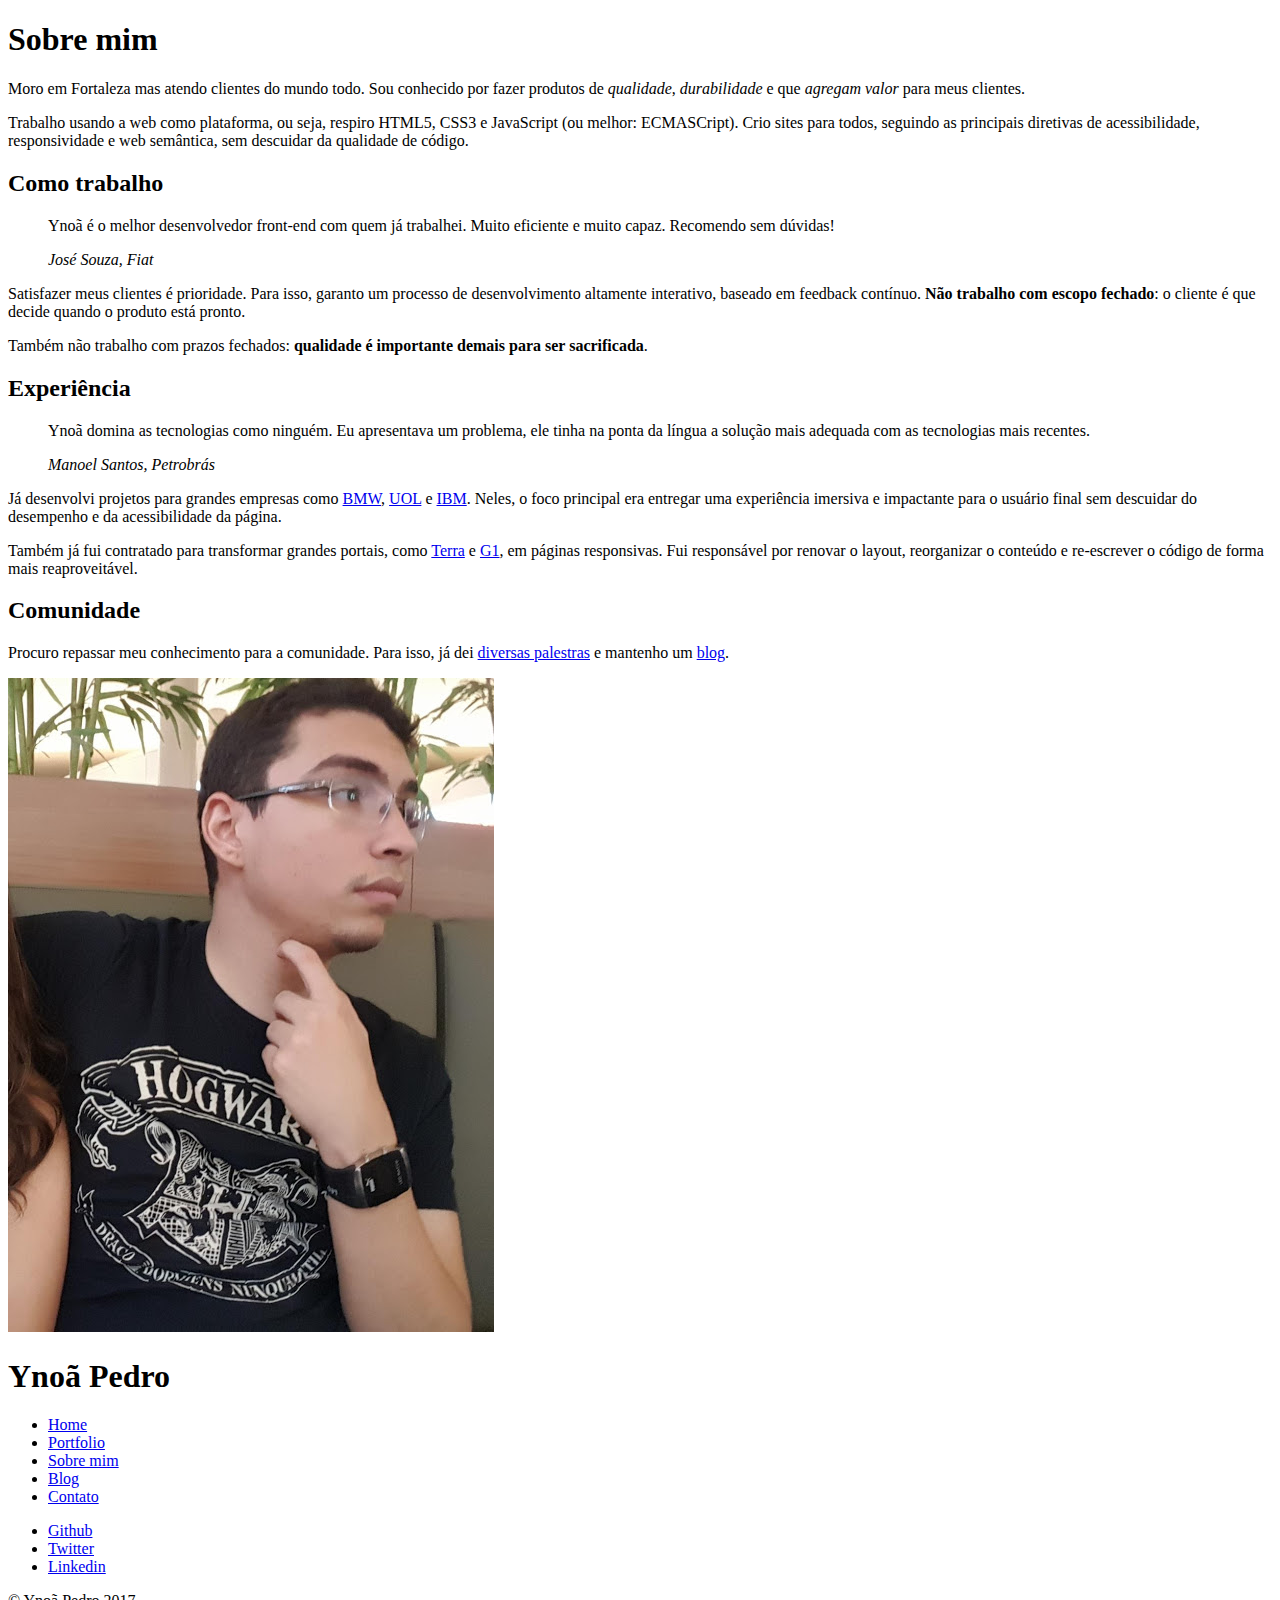
==== bio.html @ 22cb016d "adding the index page" ====
<!DOCTYPE html>
<html>

<head>
    <title>Biografia -Ynoã Pedro</title>
    <meta charset="utf-8">
    <link rel="icon" href="/home/ypedro/Projetos/Alura/html_css/alurahtmlcss/img/favicon.png">
    <link rel="stylesheet" href="/home/ypedro/Projetos/Alura/html_css/alurahtmlcss/css/reset.css">
    <link rel="stylesheet" href="/home/ypedro/Projetos/Alura/html_css/alurahtmlcss/css/site.css">
    <link rel="stylesheet" href="/home/ypedro/Projetos/Alura/html_css/alurahtmlcss/css/bio.css">
    <link rel="stylesheet" href="http://fonts.googleapis.com/css?family=Crimson+Text:400,400italic,600">
    <link rel="stylesheet" href="http://fonts.googleapis.com/css?family=Open+Sans+Condensed:700">
</head>

<body>
    <main>
        <h1 class="titulo-principal">Sobre mim</h1>

        <div class="container">
            <p>Moro em Fortaleza mas atendo clientes do mundo todo. Sou conhecido por fazer produtos de
                <em>qualidade</em>,
                <em>durabilidade</em> e que
                <em>agregam valor</em> para meus clientes.</p>

            <p>Trabalho usando a web como plataforma, ou seja, respiro HTML5, CSS3 e JavaScript (ou melhor: ECMASCript). Crio
                sites para todos, seguindo as principais diretivas de acessibilidade, responsividade e web semântica, sem
                descuidar da qualidade de código.</p>

            <h2 class="subtitulo-texto">Como trabalho</h2>

            <blockquote class="citacao-bio fiat">
                <p>Ynoã é o melhor desenvolvedor front-end com quem já trabalhei. Muito eficiente e muito capaz. Recomendo sem
                    dúvidas!
                </p>
                <cite>José Souza, Fiat</cite>
            </blockquote>

            <p>Satisfazer meus clientes é prioridade. Para isso, garanto um processo de desenvolvimento altamente interativo,
                baseado em feedback contínuo.
                <strong>Não trabalho com escopo fechado</strong>: o cliente é que decide quando o produto está pronto.</p>

            <p>Também não trabalho com prazos fechados:
                <strong>qualidade é importante demais para ser sacrificada</strong>.</p>

            <h2 class="subtitulo-texto">Experiência</h2>

            <blockquote class="citacao-bio petrobras">
                <p>Ynoã domina as tecnologias como ninguém. Eu apresentava um problema, ele tinha na ponta da língua a solução
                    mais adequada com as tecnologias mais recentes.</p>
                <cite>Manoel Santos, Petrobrás</cite>
            </blockquote>

            <p>Já desenvolvi projetos para grandes empresas como
                <a href="http://www.bmw.com">BMW</a>,
                <a href="http://www.uol.com.br">UOL</a> e
                <a href="http://www.ibm.com.br">IBM</a>. Neles, o foco principal era entregar uma experiência imersiva e impactante para o usuário final
                sem descuidar do desempenho e da acessibilidade da página.</p>

            <p>Também já fui contratado para transformar grandes portais, como
                <a href="http://www.terra.com.br">Terra</a> e
                <a href="http://www.g1.globo.com">G1</a>, em páginas responsivas. Fui responsável por renovar o layout, reorganizar o conteúdo e re-escrever
                o código de forma mais reaproveitável.</p>

            <h2 class="subtitulo-texto">Comunidade</h2>

            <p>Procuro repassar meu conhecimento para a comunidade. Para isso, já dei
                <a href="file:///home/ypedro/Projetos/Alura/html_css/alurahtmlcss/portifolio.html">diversas palestras</a> e mantenho um
                <a href="file:///home/ypedro/Projetos/Alura/html_css/alurahtmlcss/blog.html">blog</a>.</p>
        </div>
    </main>
    <img src=img/pedro.jpg alt="Foto de Ynoã Pedro " class="minha-foto ">
    <aside class="navegacao-site ">
        <h1>Ynoã Pedro</h1>
        <nav>
            <ul>
                <li>
                    <a href="file:///home/ypedro/Projetos/Alura/html_css/alurahtmlcss/bio.html">Home</a>
                </li>
                <li>
                    <a href="file:///home/ypedro/Projetos/Alura/html_css/alurahtmlcss/portifolio.html">Portfolio</a>
                </li>
                <li>
                    <a href="bio.html ">Sobre mim</a>
                </li>
                <li>
                    <a href="file:///home/ypedro/Projetos/Alura/html_css/alurahtmlcss/blog.html">Blog</a>
                </li>
                <li>
                    <a href="http://linkedin.com/in/ynoapedro ">Contato</a>
                </li>
            </ul>
        </nav>
        <ul class="icones-sociais ">
            <li>
                <a class="github " href="http://github.com/ypedroo ">Github</a>
            </li>
            <li>
                <a class="twitter " href="http://twitter.com/ypedro32 ">Twitter</a>
            </li>
            <li>
                <a class="linkedin " href="http://linkedin.com/in/ynoapedro ">Linkedin</a>
            </li>
        </ul>
    </aside>
    <footer class="rodape ">
        &copy; Ynoã Pedro 2017
    </footer>
</body>

</html>
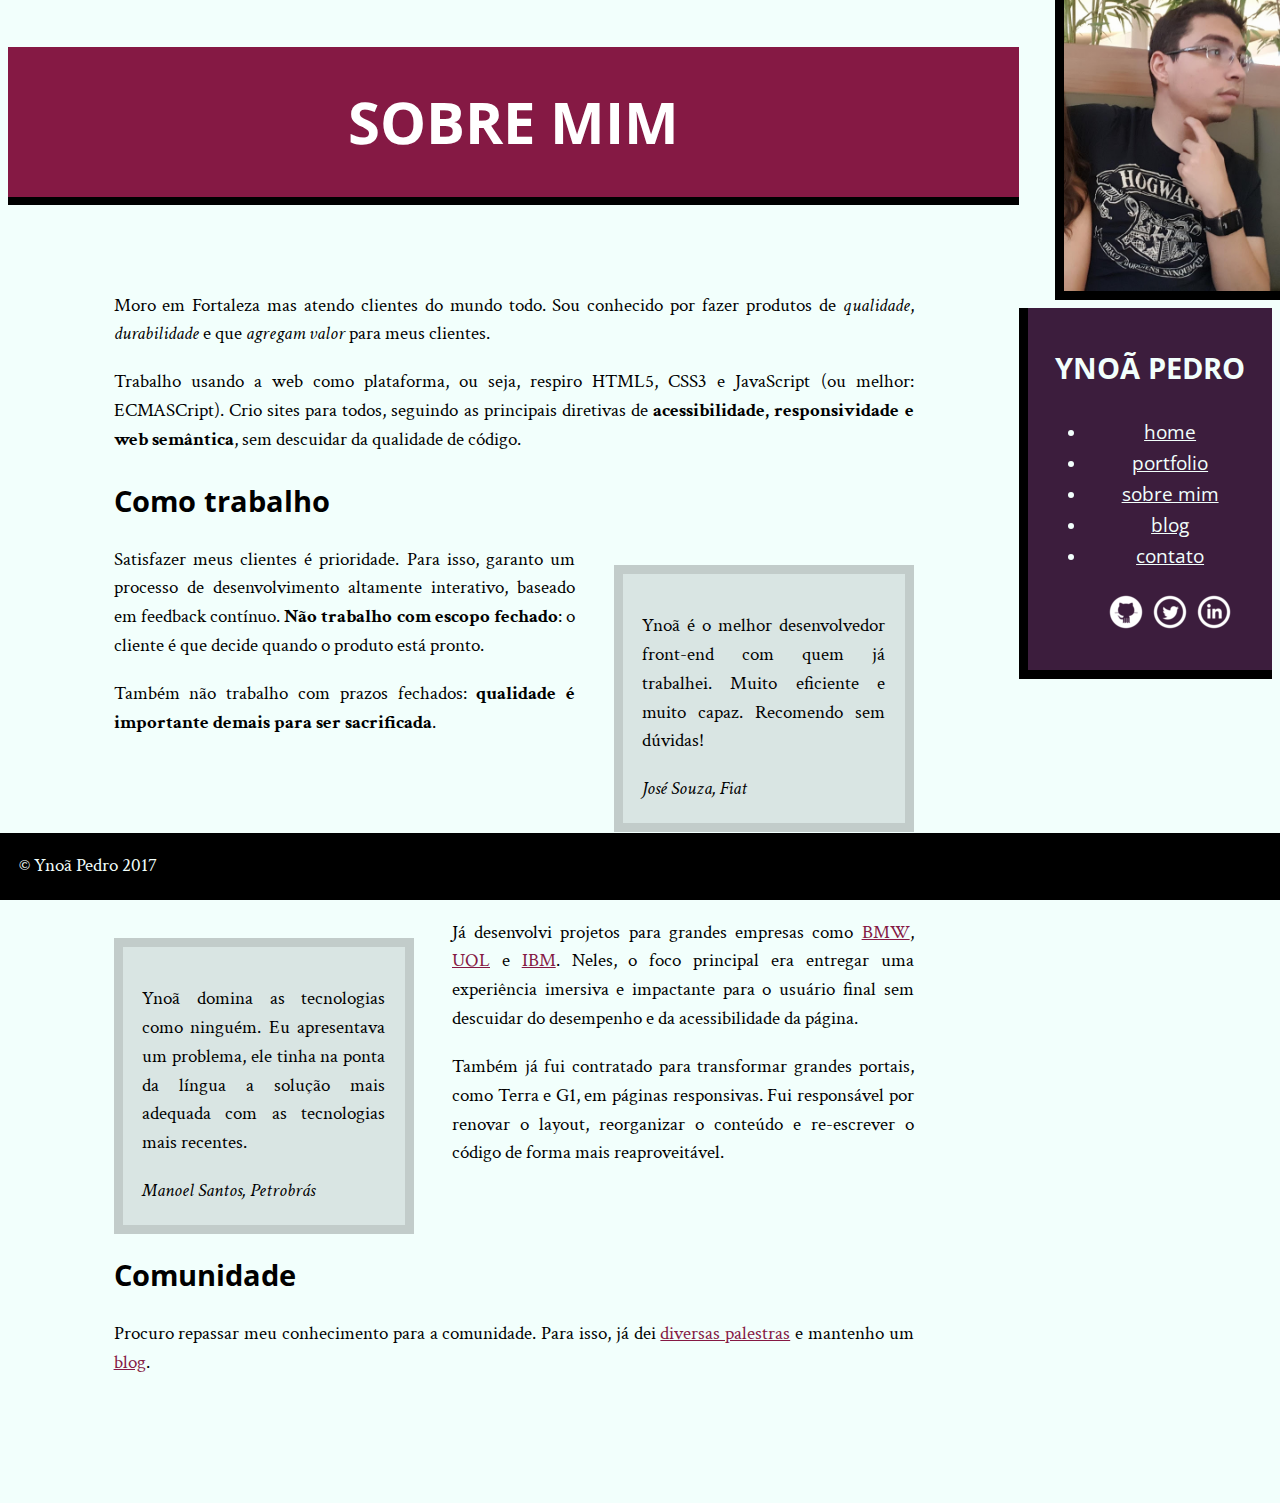
==== commit 1fb72fb7: "New changes based on class default file" ====
--- a/bio.html
+++ b/bio.html
@@ -1,110 +1,71 @@
 <!DOCTYPE html>
 <html>
-
 <head>
-    <title>Biografia -Ynoã Pedro</title>
     <meta charset="utf-8">
-    <link rel="icon" href="/home/ypedro/Projetos/Alura/html_css/alurahtmlcss/img/favicon.png">
-    <link rel="stylesheet" href="/home/ypedro/Projetos/Alura/html_css/alurahtmlcss/css/reset.css">
-    <link rel="stylesheet" href="/home/ypedro/Projetos/Alura/html_css/alurahtmlcss/css/site.css">
-    <link rel="stylesheet" href="/home/ypedro/Projetos/Alura/html_css/alurahtmlcss/css/bio.css">
+    <title>Ynoã Pedro - Biografia</title>
+    <link rel="icon" href="imagens/favicon.png">
+    <link rel="stylesheet" href="css/reset.css">
+    <link rel="stylesheet" href="css/site.css">
+    <link rel="stylesheet" href="css/bio.css">
     <link rel="stylesheet" href="http://fonts.googleapis.com/css?family=Crimson+Text:400,400italic,600">
     <link rel="stylesheet" href="http://fonts.googleapis.com/css?family=Open+Sans+Condensed:700">
 </head>
-
 <body>
     <main>
         <h1 class="titulo-principal">Sobre mim</h1>
-
         <div class="container">
-            <p>Moro em Fortaleza mas atendo clientes do mundo todo. Sou conhecido por fazer produtos de
-                <em>qualidade</em>,
-                <em>durabilidade</em> e que
-                <em>agregam valor</em> para meus clientes.</p>
-
-            <p>Trabalho usando a web como plataforma, ou seja, respiro HTML5, CSS3 e JavaScript (ou melhor: ECMASCript). Crio
-                sites para todos, seguindo as principais diretivas de acessibilidade, responsividade e web semântica, sem
-                descuidar da qualidade de código.</p>
-
+            <p>Moro em Fortaleza mas atendo clientes do mundo todo. Sou conhecido por fazer produtos de <em>qualidade</em>, <em>durabilidade</em> e que <em>agregam valor</em> para meus clientes.</p>
+            <p>Trabalho usando a web como plataforma, ou seja, respiro HTML5, CSS3 e JavaScript (ou melhor: ECMASCript). Crio sites para todos, seguindo as principais diretivas de <strong>acessibilidade, responsividade e web semântica</strong>, sem descuidar da qualidade de código.</p>
             <h2 class="subtitulo-texto">Como trabalho</h2>
-
             <blockquote class="citacao-bio fiat">
-                <p>Ynoã é o melhor desenvolvedor front-end com quem já trabalhei. Muito eficiente e muito capaz. Recomendo sem
-                    dúvidas!
-                </p>
+                <p>Ynoã é o melhor desenvolvedor front-end com quem já trabalhei. Muito eficiente e muito capaz. Recomendo sem dúvidas!</p>
                 <cite>José Souza, Fiat</cite>
             </blockquote>
-
-            <p>Satisfazer meus clientes é prioridade. Para isso, garanto um processo de desenvolvimento altamente interativo,
-                baseado em feedback contínuo.
-                <strong>Não trabalho com escopo fechado</strong>: o cliente é que decide quando o produto está pronto.</p>
-
-            <p>Também não trabalho com prazos fechados:
-                <strong>qualidade é importante demais para ser sacrificada</strong>.</p>
-
+            <p>Satisfazer meus clientes é prioridade. Para isso, garanto um processo de desenvolvimento altamente interativo, baseado em feedback contínuo. <strong>Não trabalho com escopo fechado</strong>: o cliente é que decide quando o produto está pronto.</p>
+            <p>Também não trabalho com prazos fechados: <strong>qualidade é importante demais para ser sacrificada</strong>.</p>
             <h2 class="subtitulo-texto">Experiência</h2>
-
             <blockquote class="citacao-bio petrobras">
-                <p>Ynoã domina as tecnologias como ninguém. Eu apresentava um problema, ele tinha na ponta da língua a solução
-                    mais adequada com as tecnologias mais recentes.</p>
+                <p>Ynoã domina as tecnologias como ninguém. Eu apresentava um problema, ele tinha na ponta da língua a solução mais adequada com as tecnologias mais recentes.</p>
                 <cite>Manoel Santos, Petrobrás</cite>
             </blockquote>
-
-            <p>Já desenvolvi projetos para grandes empresas como
-                <a href="http://www.bmw.com">BMW</a>,
-                <a href="http://www.uol.com.br">UOL</a> e
-                <a href="http://www.ibm.com.br">IBM</a>. Neles, o foco principal era entregar uma experiência imersiva e impactante para o usuário final
-                sem descuidar do desempenho e da acessibilidade da página.</p>
-
-            <p>Também já fui contratado para transformar grandes portais, como
-                <a href="http://www.terra.com.br">Terra</a> e
-                <a href="http://www.g1.globo.com">G1</a>, em páginas responsivas. Fui responsável por renovar o layout, reorganizar o conteúdo e re-escrever
-                o código de forma mais reaproveitável.</p>
-
+            <p>Já desenvolvi projetos para grandes empresas como <a href="http://bmw.com">BMW</a>, <a href="http://www.uol.com.br">UOL</a> e <a href="http://www.ibm.com.br">IBM</a>. Neles, o foco principal era entregar uma experiência imersiva e impactante para o usuário final sem descuidar do desempenho e da acessibilidade da página.</p>
+            <p>Também já fui contratado para transformar grandes portais, como Terra e G1, em páginas responsivas. Fui responsável por renovar o layout, reorganizar o conteúdo e re-escrever o código de forma mais reaproveitável.</p>
             <h2 class="subtitulo-texto">Comunidade</h2>
-
-            <p>Procuro repassar meu conhecimento para a comunidade. Para isso, já dei
-                <a href="file:///home/ypedro/Projetos/Alura/html_css/alurahtmlcss/portifolio.html">diversas palestras</a> e mantenho um
-                <a href="file:///home/ypedro/Projetos/Alura/html_css/alurahtmlcss/blog.html">blog</a>.</p>
+            <p>Procuro repassar meu conhecimento para a comunidade. Para isso, já dei <a href="portfolio.html">diversas palestras</a> e mantenho um <a href="blog.html">blog</a>.</p>
         </div>
     </main>
-    <img src=img/pedro.jpg alt="Foto de Ynoã Pedro " class="minha-foto ">
-    <aside class="navegacao-site ">
+    <img src="imagens/eu.jpg" alt="Minha foto" class="minha-foto">
+    <aside class="navegacao-site">
         <h1>Ynoã Pedro</h1>
         <nav>
             <ul>
-                <li>
-                    <a href="file:///home/ypedro/Projetos/Alura/html_css/alurahtmlcss/bio.html">Home</a>
-                </li>
-                <li>
-                    <a href="file:///home/ypedro/Projetos/Alura/html_css/alurahtmlcss/portifolio.html">Portfolio</a>
-                </li>
-                <li>
-                    <a href="bio.html ">Sobre mim</a>
-                </li>
-                <li>
-                    <a href="file:///home/ypedro/Projetos/Alura/html_css/alurahtmlcss/blog.html">Blog</a>
-                </li>
-                <li>
-                    <a href="http://linkedin.com/in/ynoapedro ">Contato</a>
-                </li>
+                <li><a href="index.html">Home</a></li>
+                <li><a href="portfolio.html">Portfolio</a></li>
+                <li><a href="bio.html">Sobre mim</a></li>
+                <li><a href="blog.html">Blog</a></li>
+                <li><a href="contato.html">Contato</a></li>
             </ul>
         </nav>
-        <ul class="icones-sociais ">
+        <ul class="icones-redes-sociais">
             <li>
-                <a class="github " href="http://github.com/ypedroo ">Github</a>
+                <a href="https://github.com/ypedroo" class="github">
+                    Github
+                </a>
             </li>
             <li>
-                <a class="twitter " href="http://twitter.com/ypedro32 ">Twitter</a>
+                <a href="https://twitter.com/ypedro32" class="twitter">
+                    Twitter
+                </a>
             </li>
             <li>
-                <a class="linkedin " href="http://linkedin.com/in/ynoapedro ">Linkedin</a>
+                <a href="https://www.linkedin.com/in/ynoapedro/" class="linkedin">
+                    LinkedIn
+                </a>
             </li>
         </ul>
     </aside>
-    <footer class="rodape ">
+    <footer class="rodape-pagina">
         &copy; Ynoã Pedro 2017
     </footer>
 </body>
-
-</html>+</html>
--- a/css/site.css
+++ b/css/site.css
@@ -0,0 +1,134 @@
+body {
+    font-family: "Crimson Text", "Times New Roman", serif;
+    background-color: #F2FFFC;
+    font-size: 120%;
+    line-height: 1.5;
+}
+
+h1,
+h2,
+.subtitulo-principal {
+    font-family: "Open Sans Condensed", "Arial", sans-serif;
+}
+
+h1 {
+    text-transform: uppercase;
+    font-size: 3em;
+}
+
+.titulo-principal {
+    text-align: center;
+    background-color: #851944;
+    color: #FFF;
+    padding: 2rem;
+    border-bottom: .5rem solid #000;
+}
+
+.subtitulo-texto {
+    font-size: 1.5em;
+    clear: both;
+}
+
+main a {
+    color: #851944;
+}
+
+main p {
+    text-align: justify;
+    margin: 1em 0;
+}
+
+.navegacao-site {
+    text-align: center;
+    background-color: #3C1D3D;
+    color: #F2FFFC;
+    padding: 1em;
+}
+
+.navegacao-site a {
+    color: inherit;
+    font-family: "Open Sans Condensed", "Arial", sans-serif;
+    text-transform: lowercase;
+}
+
+.navegacao-site h1 {
+    font-size: 1.5em;
+    margin-bottom: 1em;
+}
+
+.rodape-pagina {
+    background-color: #000;
+    color: #F2FFFC;
+    padding: 1em;
+    clear: both;
+    position: fixed;
+    bottom: 0;
+    left: 0;
+    width: 100%;
+    box-sizing: border-box;
+}
+
+.container {
+    width: 80ch;
+    margin-left: auto;
+    margin-right: auto;
+    padding: 1.5em 0;
+}
+
+strong {
+    font-weight: bold;
+}
+
+em {
+    font-style: italic;
+}
+
+.icones-redes-sociais li {
+    display: inline-block;
+}
+
+.icones-redes-sociais a {
+    width: 40px;
+    height: 40px;
+    display: block;
+    text-indent: -99999px;
+}
+
+.github {
+    background-image: url(../imagens/github.png);
+}
+
+.twitter {
+    background-image: url(../imagens/twitter.png);
+}
+
+.linkedin {
+    background-image: url(../imagens/linkedin.png);
+}
+
+main {
+    width: 80%;
+    float: left;
+    padding-bottom: 4em;
+}
+
+.minha-foto,
+.navegacao-site {
+    border-left: .5em solid black;
+    border-bottom: .5em solid black;
+    box-sizing: border-box;
+}
+
+.navegacao-site {
+    width: 20%;
+    float: right;
+    position: relative;
+    top: 300px;
+}
+
+.minha-foto {
+    position: absolute;
+    top: 0;
+    right: 0;
+    height: 300px;
+}
--- a/css/bio.css
+++ b/css/bio.css
@@ -0,0 +1,18 @@
+.citacao-bio {
+    background-color: #D9E5E3;
+    border: .5em solid #C2CCCA;
+    padding: 1em;
+    margin: 1em 2em;
+    width: 30ch;
+    box-sizing: border-box;
+}
+
+.petrobras {
+    float: left;
+    margin-left: 0;
+}
+
+.fiat {
+    float: right;
+    margin-right: 0;
+}
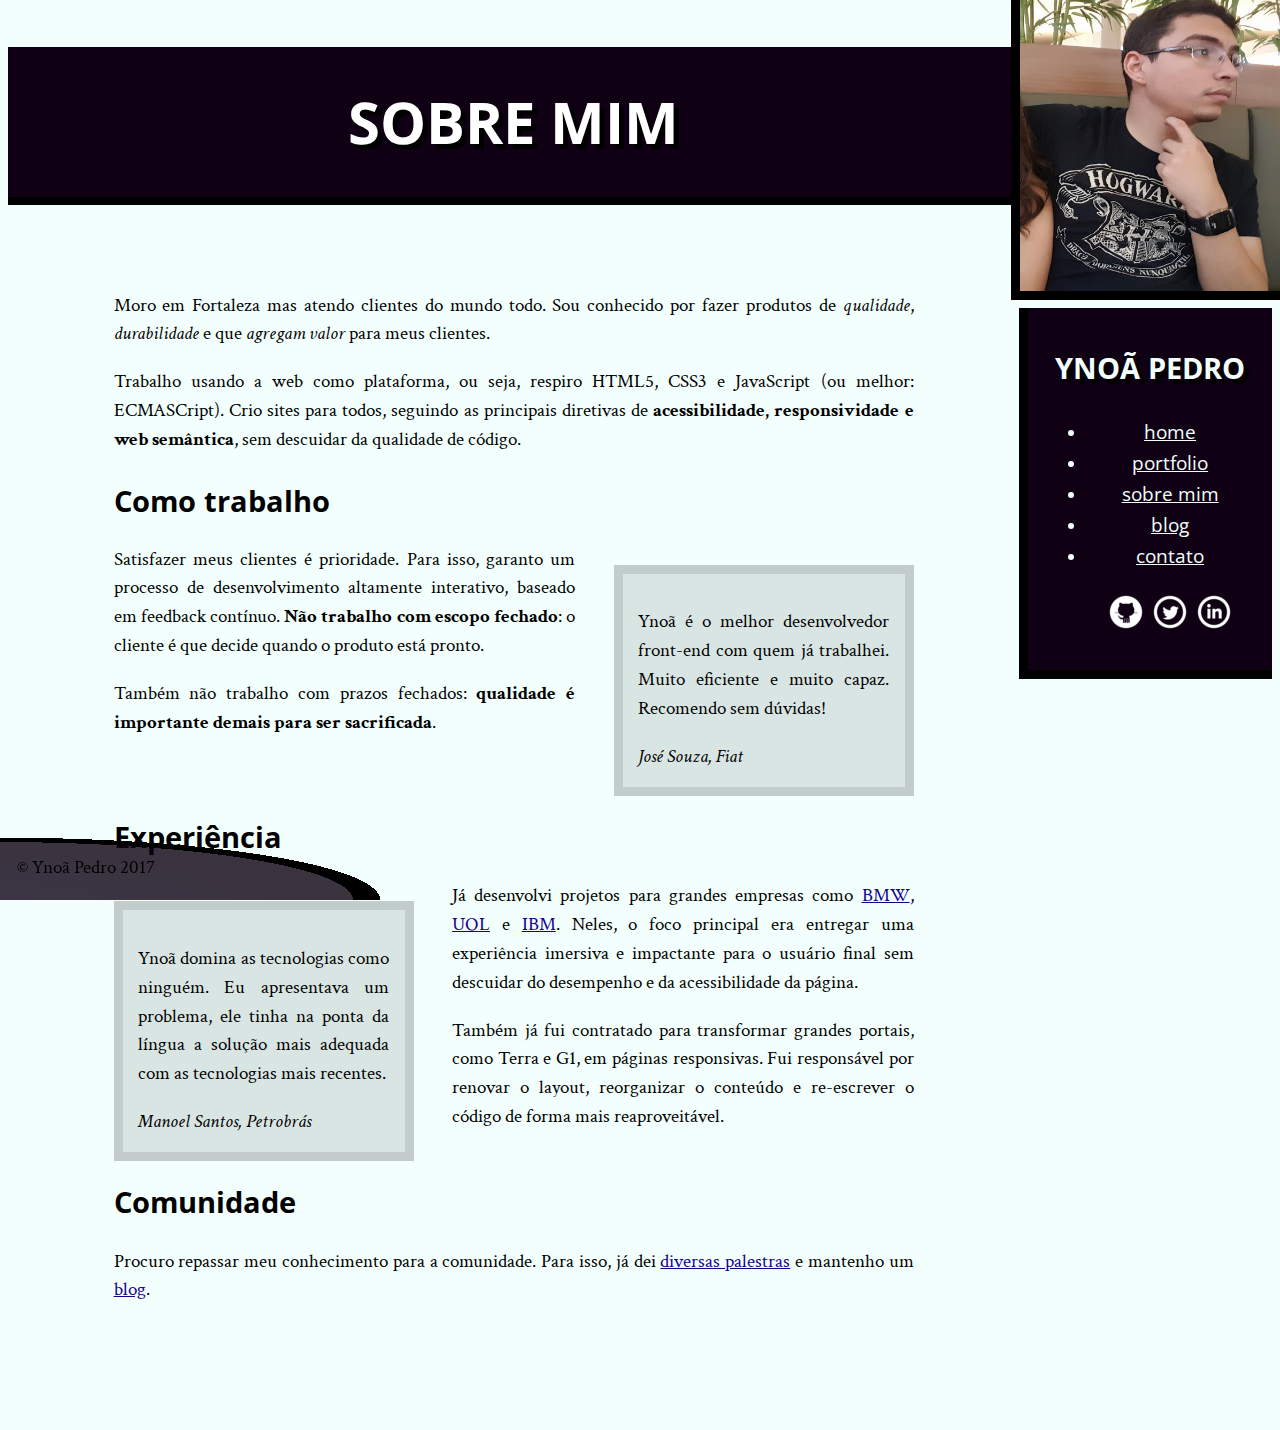
==== commit a3917c10: "Adding new selectors on the css" ====
--- a/bio.html
+++ b/bio.html
@@ -1,5 +1,6 @@
 <!DOCTYPE html>
 <html>
+
 <head>
     <meta charset="utf-8">
     <title>Ynoã Pedro - Biografia</title>
@@ -10,28 +11,46 @@
     <link rel="stylesheet" href="http://fonts.googleapis.com/css?family=Crimson+Text:400,400italic,600">
     <link rel="stylesheet" href="http://fonts.googleapis.com/css?family=Open+Sans+Condensed:700">
 </head>
+
 <body>
     <main>
         <h1 class="titulo-principal">Sobre mim</h1>
         <div class="container">
-            <p>Moro em Fortaleza mas atendo clientes do mundo todo. Sou conhecido por fazer produtos de <em>qualidade</em>, <em>durabilidade</em> e que <em>agregam valor</em> para meus clientes.</p>
-            <p>Trabalho usando a web como plataforma, ou seja, respiro HTML5, CSS3 e JavaScript (ou melhor: ECMASCript). Crio sites para todos, seguindo as principais diretivas de <strong>acessibilidade, responsividade e web semântica</strong>, sem descuidar da qualidade de código.</p>
+            <p>Moro em Fortaleza mas atendo clientes do mundo todo. Sou conhecido por fazer produtos de
+                <em>qualidade</em>,
+                <em>durabilidade</em> e que
+                <em>agregam valor</em> para meus clientes.</p>
+            <p>Trabalho usando a web como plataforma, ou seja, respiro HTML5, CSS3 e JavaScript (ou melhor: ECMASCript). Crio
+                sites para todos, seguindo as principais diretivas de
+                <strong>acessibilidade, responsividade e web semântica</strong>, sem descuidar da qualidade de código.</p>
             <h2 class="subtitulo-texto">Como trabalho</h2>
-            <blockquote class="citacao-bio fiat">
-                <p>Ynoã é o melhor desenvolvedor front-end com quem já trabalhei. Muito eficiente e muito capaz. Recomendo sem dúvidas!</p>
+            <blockquote class="citacao-bio fiat" tabindex="1">
+                <p>Ynoã é o melhor desenvolvedor front-end com quem já trabalhei. Muito eficiente e muito capaz. Recomendo sem
+                    dúvidas!</p>
                 <cite>José Souza, Fiat</cite>
             </blockquote>
-            <p>Satisfazer meus clientes é prioridade. Para isso, garanto um processo de desenvolvimento altamente interativo, baseado em feedback contínuo. <strong>Não trabalho com escopo fechado</strong>: o cliente é que decide quando o produto está pronto.</p>
-            <p>Também não trabalho com prazos fechados: <strong>qualidade é importante demais para ser sacrificada</strong>.</p>
+            <p>Satisfazer meus clientes é prioridade. Para isso, garanto um processo de desenvolvimento altamente interativo,
+                baseado em feedback contínuo.
+                <strong>Não trabalho com escopo fechado</strong>: o cliente é que decide quando o produto está pronto.</p>
+            <p>Também não trabalho com prazos fechados:
+                <strong>qualidade é importante demais para ser sacrificada</strong>.</p>
             <h2 class="subtitulo-texto">Experiência</h2>
-            <blockquote class="citacao-bio petrobras">
-                <p>Ynoã domina as tecnologias como ninguém. Eu apresentava um problema, ele tinha na ponta da língua a solução mais adequada com as tecnologias mais recentes.</p>
+            <blockquote class="citacao-bio petrobras" tabindex="1">
+                <p>Ynoã domina as tecnologias como ninguém. Eu apresentava um problema, ele tinha na ponta da língua a solução
+                    mais adequada com as tecnologias mais recentes.</p>
                 <cite>Manoel Santos, Petrobrás</cite>
             </blockquote>
-            <p>Já desenvolvi projetos para grandes empresas como <a href="http://bmw.com">BMW</a>, <a href="http://www.uol.com.br">UOL</a> e <a href="http://www.ibm.com.br">IBM</a>. Neles, o foco principal era entregar uma experiência imersiva e impactante para o usuário final sem descuidar do desempenho e da acessibilidade da página.</p>
-            <p>Também já fui contratado para transformar grandes portais, como Terra e G1, em páginas responsivas. Fui responsável por renovar o layout, reorganizar o conteúdo e re-escrever o código de forma mais reaproveitável.</p>
+            <p>Já desenvolvi projetos para grandes empresas como
+                <a href="http://bmw.com">BMW</a>,
+                <a href="http://www.uol.com.br">UOL</a> e
+                <a href="http://www.ibm.com.br">IBM</a>. Neles, o foco principal era entregar uma experiência imersiva e impactante para o usuário final
+                sem descuidar do desempenho e da acessibilidade da página.</p>
+            <p>Também já fui contratado para transformar grandes portais, como Terra e G1, em páginas responsivas. Fui responsável
+                por renovar o layout, reorganizar o conteúdo e re-escrever o código de forma mais reaproveitável.</p>
             <h2 class="subtitulo-texto">Comunidade</h2>
-            <p>Procuro repassar meu conhecimento para a comunidade. Para isso, já dei <a href="portfolio.html">diversas palestras</a> e mantenho um <a href="blog.html">blog</a>.</p>
+            <p>Procuro repassar meu conhecimento para a comunidade. Para isso, já dei
+                <a href="portfolio.html">diversas palestras</a> e mantenho um
+                <a href="blog.html">blog</a>.</p>
         </div>
     </main>
     <img src="imagens/eu.jpg" alt="Minha foto" class="minha-foto">
@@ -39,11 +58,21 @@
         <h1>Ynoã Pedro</h1>
         <nav>
             <ul>
-                <li><a href="index.html">Home</a></li>
-                <li><a href="portfolio.html">Portfolio</a></li>
-                <li><a href="bio.html">Sobre mim</a></li>
-                <li><a href="blog.html">Blog</a></li>
-                <li><a href="contato.html">Contato</a></li>
+                <li>
+                    <a href="index.html">Home</a>
+                </li>
+                <li>
+                    <a href="portfolio.html">Portfolio</a>
+                </li>
+                <li>
+                    <a href="bio.html">Sobre mim</a>
+                </li>
+                <li>
+                    <a href="blog.html">Blog</a>
+                </li>
+                <li>
+                    <a href="contato.html">Contato</a>
+                </li>
             </ul>
         </nav>
         <ul class="icones-redes-sociais">
@@ -68,4 +97,5 @@
         &copy; Ynoã Pedro 2017
     </footer>
 </body>
-</html>
+
+</html>--- a/css/site.css
+++ b/css/site.css
@@ -14,11 +14,12 @@
 h1 {
     text-transform: uppercase;
     font-size: 3em;
+    text-shadow: 5px 5px #000;
 }
 
 .titulo-principal {
     text-align: center;
-    background-color: #851944;
+    background-color: #100014;
     color: #FFF;
     padding: 2rem;
     border-bottom: .5rem solid #000;
@@ -30,7 +31,14 @@
 }
 
 main a {
-    color: #851944;
+    color: #15008f;
+}
+
+main a:hover,
+main a:focus,
+footer a:hover,
+footer a:focus {
+    color: red;
 }
 
 main p {
@@ -40,10 +48,16 @@
 
 .navegacao-site {
     text-align: center;
-    background-color: #3C1D3D;
+    background-color: #100014;
     color: #F2FFFC;
     padding: 1em;
 }
+
+.navegacao-site a:hover,
+.navegacao-site a:focus {
+    text-shadow: 0 0 2px pink;
+}
+
 
 .navegacao-site a {
     color: inherit;
@@ -57,15 +71,15 @@
 }
 
 .rodape-pagina {
-    background-color: #000;
-    color: #F2FFFC;
-    padding: 1em;
+    color: rgb(0, 0, 0);
+    padding: .9em;
     clear: both;
     position: fixed;
     bottom: 0;
     left: 0;
-    width: 100%;
+    width: 30%;
     box-sizing: border-box;
+    background-image: radial-gradient(ellipse at left bottom, rgba(12, 2, 22, 0.8), rgba(12, 0, 14, 0.8) 65%, black 60%, black 70%, transparent 70%, transparent);
 }
 
 .container {
@@ -131,4 +145,5 @@
     top: 0;
     right: 0;
     height: 300px;
-}
+    width: 14em;
+}--- a/css/bio.css
+++ b/css/bio.css
@@ -1,18 +1,33 @@
 .citacao-bio {
     background-color: #D9E5E3;
     border: .5em solid #C2CCCA;
-    padding: 1em;
+    padding: .8em;
     margin: 1em 2em;
     width: 30ch;
     box-sizing: border-box;
 }
 
-.petrobras {
+.citacao-bio:hover,
+.citacao-bio:focus {
+    box-shadow: 0 0 0 99999px rgba(0, 0, 0, .8);
+}
+
+.citacao-bio:nth-of-type(odd):hover,
+.citacao-bio:nth-of-type(odd):focus {
+    transform: scale(1.2) rotate(5deg);
+}
+
+.citacao-bio:nth-of-type(even):hover,
+.citacao-bio:nth-of-type(even):focus {
+    transform: scale(1.2) rotate(-5deg);
+}
+
+.citacao-bio:nth-of-type(even) {
     float: left;
     margin-left: 0;
 }
 
-.fiat {
+blockquote:nth-of-type(odd) {
     float: right;
     margin-right: 0;
-}
+}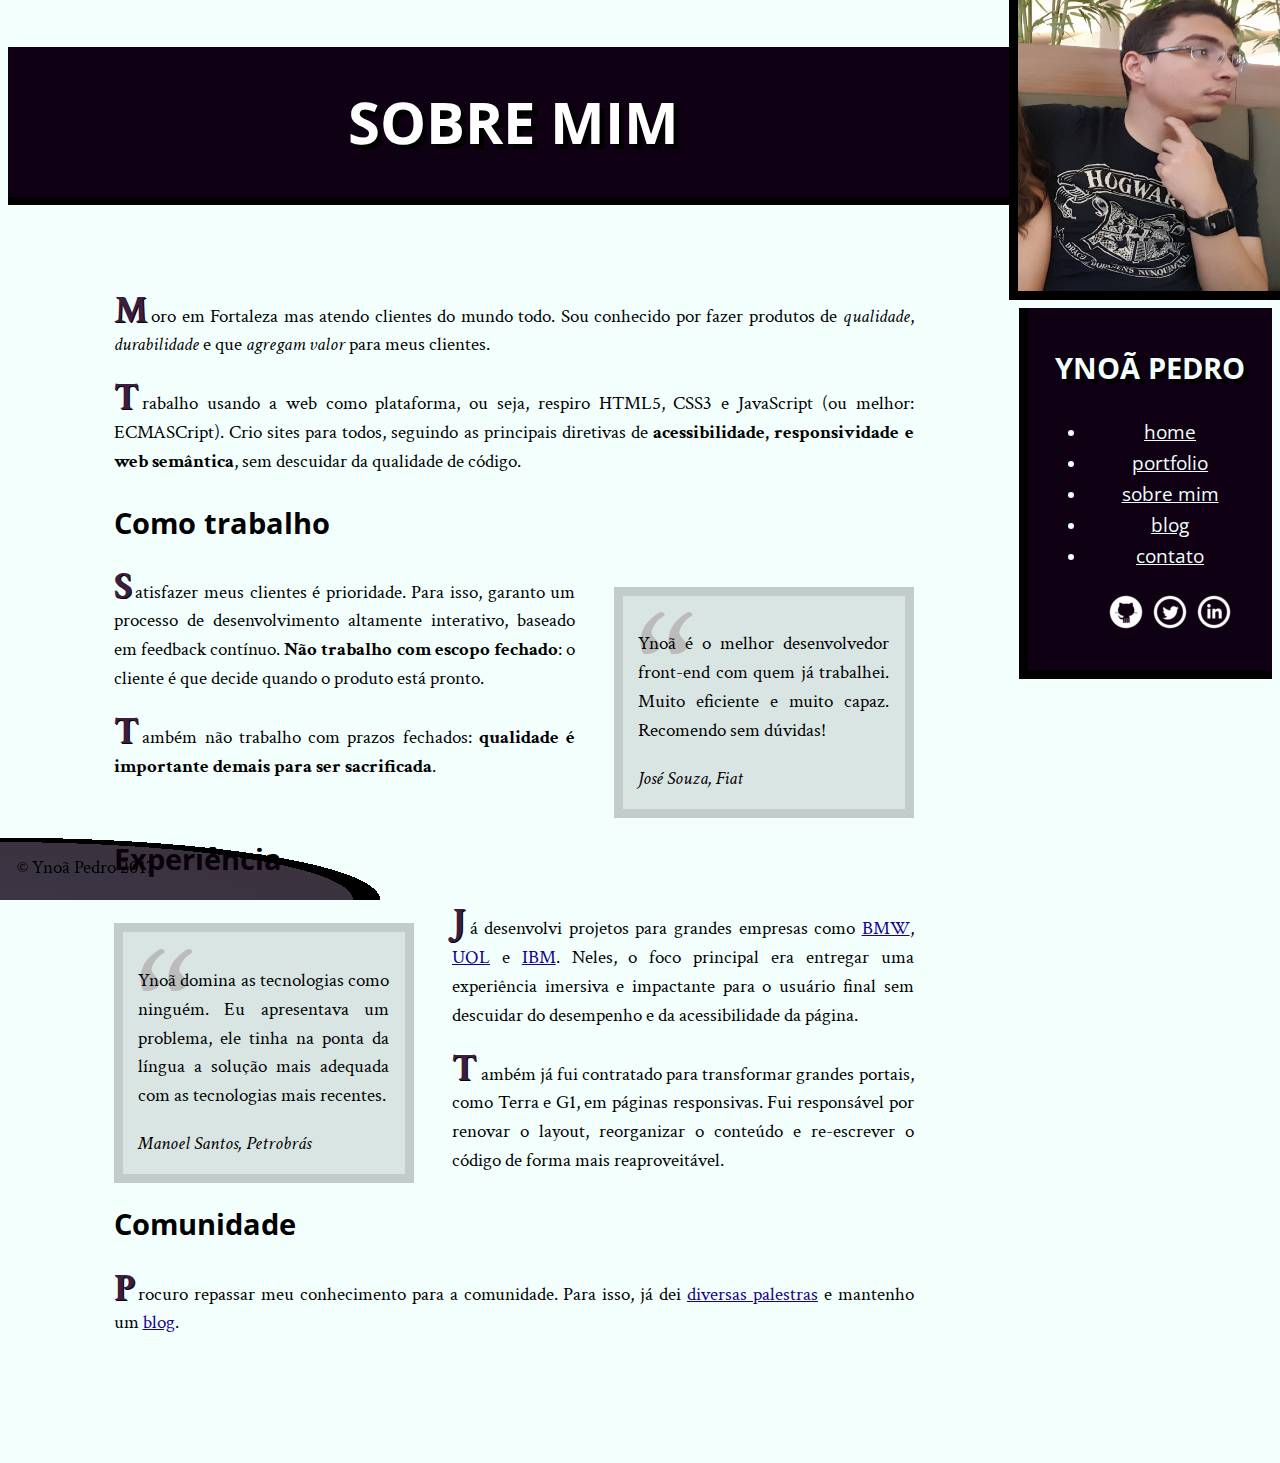
==== commit 55c7f878: "Adding subtitles on the links to see pseudoelements" ====
--- a/bio.html
+++ b/bio.html
@@ -26,7 +26,8 @@
             <h2 class="subtitulo-texto">Como trabalho</h2>
             <blockquote class="citacao-bio fiat" tabindex="1">
                 <p>Ynoã é o melhor desenvolvedor front-end com quem já trabalhei. Muito eficiente e muito capaz. Recomendo sem
-                    dúvidas!</p>
+                    dúvidas!
+                </p>
                 <cite>José Souza, Fiat</cite>
             </blockquote>
             <p>Satisfazer meus clientes é prioridade. Para isso, garanto um processo de desenvolvimento altamente interativo,
@@ -77,17 +78,17 @@
         </nav>
         <ul class="icones-redes-sociais">
             <li>
-                <a href="https://github.com/ypedroo" class="github">
+                <a href="https://github.com/ypedroo" class="github" data-tooltip="Veja meus projetos opensource">
                     Github
                 </a>
             </li>
             <li>
-                <a href="https://twitter.com/ypedro32" class="twitter">
+                <a href="https://twitter.com/ypedro32" class="twitter" data-tooltip="Siga-me no twitter">
                     Twitter
                 </a>
             </li>
             <li>
-                <a href="https://www.linkedin.com/in/ynoapedro/" class="linkedin">
+                <a href="https://www.linkedin.com/in/ynoapedro/" class="linkedin" data-tooltip="Veja meu Resume">
                     LinkedIn
                 </a>
             </li>
--- a/css/site.css
+++ b/css/site.css
@@ -58,7 +58,6 @@
     text-shadow: 0 0 2px pink;
 }
 
-
 .navegacao-site a {
     color: inherit;
     font-family: "Open Sans Condensed", "Arial", sans-serif;
@@ -106,6 +105,33 @@
     height: 40px;
     display: block;
     text-indent: -99999px;
+    position: relative;
+}
+
+
+.icones-redes-sociais a:hover::before,
+.icones-redes-sociais a:focus::before {
+    content: '';
+    width: 1em;
+    height: 1em;
+    background-color: #F2FFFC;
+    position: absolute;
+    bottom: 0;
+    left: 0;
+    transform: translateY(.5em) rotate(45deg);
+}
+
+
+.icones-redes-sociais a:hover::after,
+.icones-redes-sociais a:focus::after {
+    content: attr(data-tooltip);
+    position: absolute;
+    top: 100%;
+    right: 0;
+    text-indent: 0;
+    width: 300%;
+    background: black;
+    font-size: .75em;
 }
 
 .github {
@@ -145,5 +171,5 @@
     top: 0;
     right: 0;
     height: 300px;
-    width: 14em;
-}+    width: 14.1em;
+}
--- a/css/bio.css
+++ b/css/bio.css
@@ -30,4 +30,25 @@
 blockquote:nth-of-type(odd) {
     float: right;
     margin-right: 0;
+}
+
+.container > p::first-letter {
+    font-size: 200%;
+    font-weight: bold;
+    color: #3C1D3D;
+    text-shadow: 1px 1px #000;
+    margin-right: .2ch;
+    line-height: 1;
+}
+
+.citacao-bio::before {
+    content: '“';
+    position: absolute;
+    font-size: 10em;
+    color: #bbb;
+    line-height: .8;
+}
+
+.citacao-bio > p {
+    position: relative;
 }